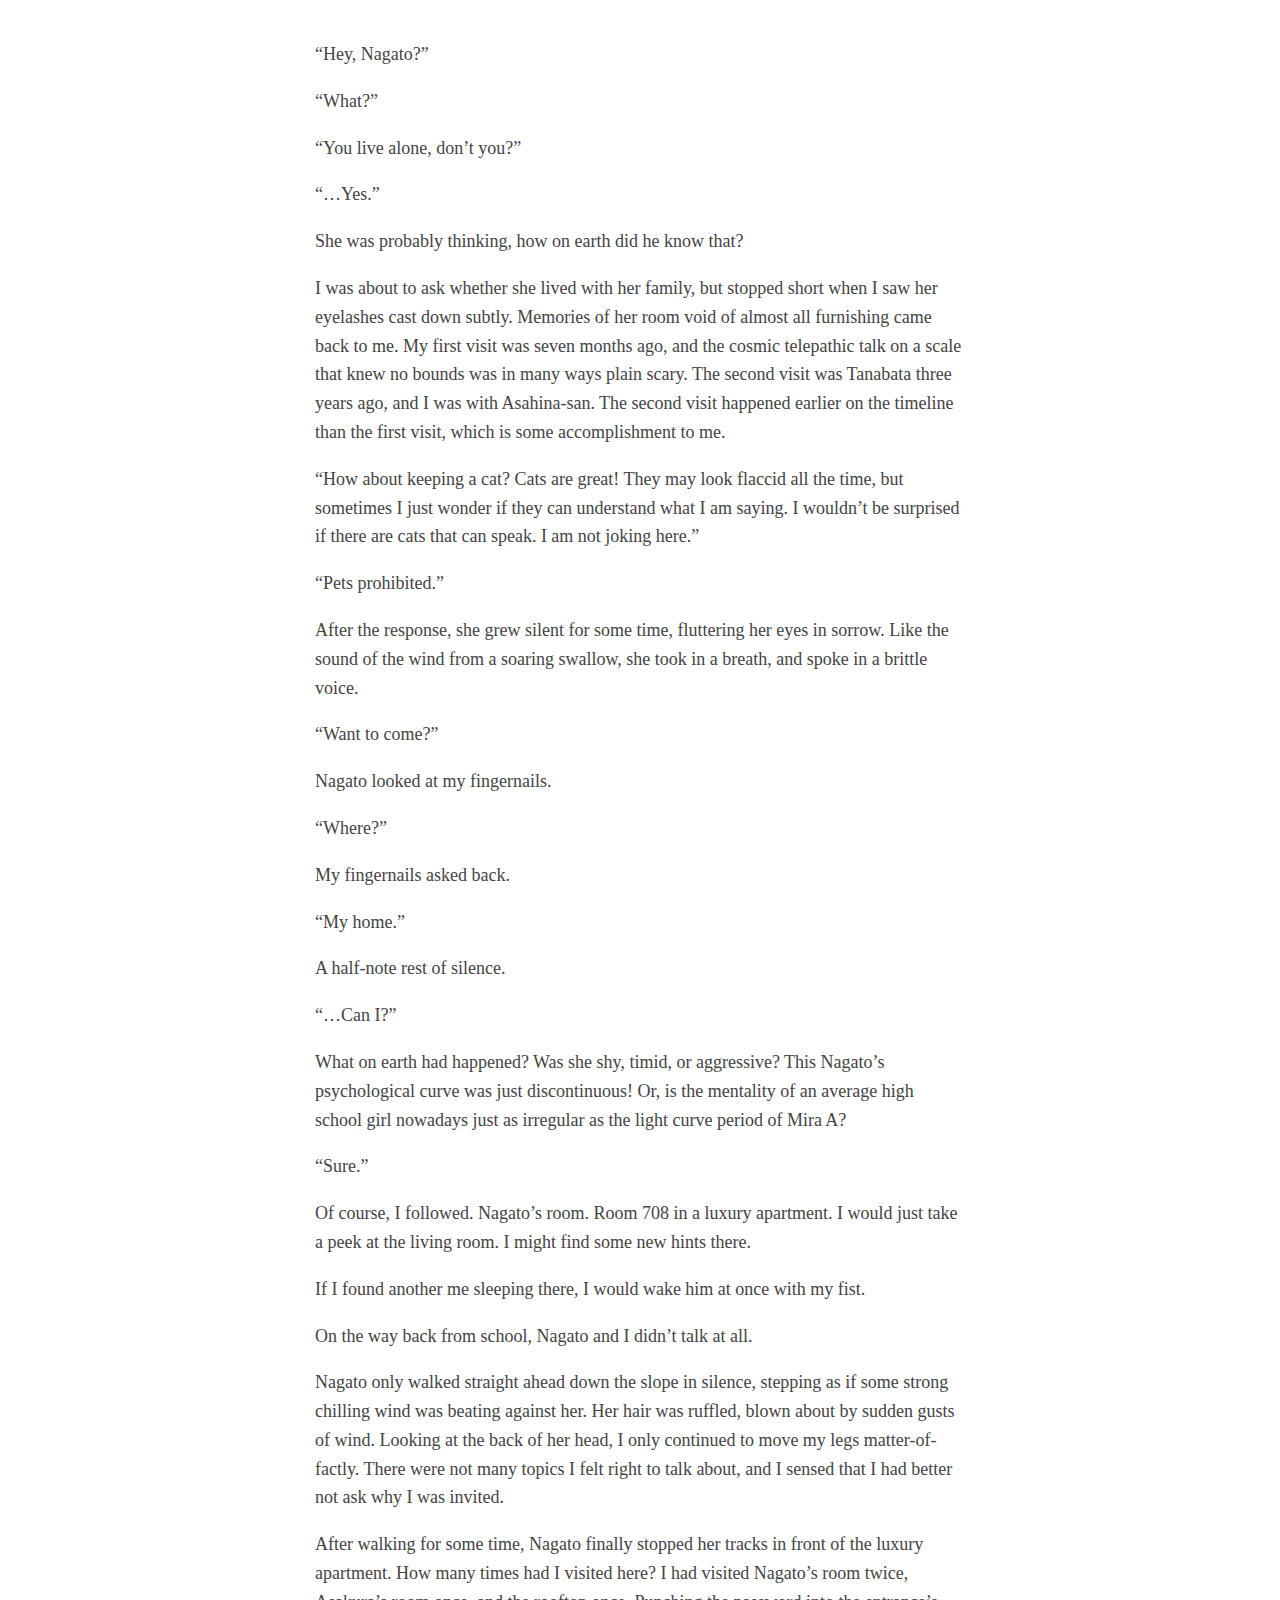
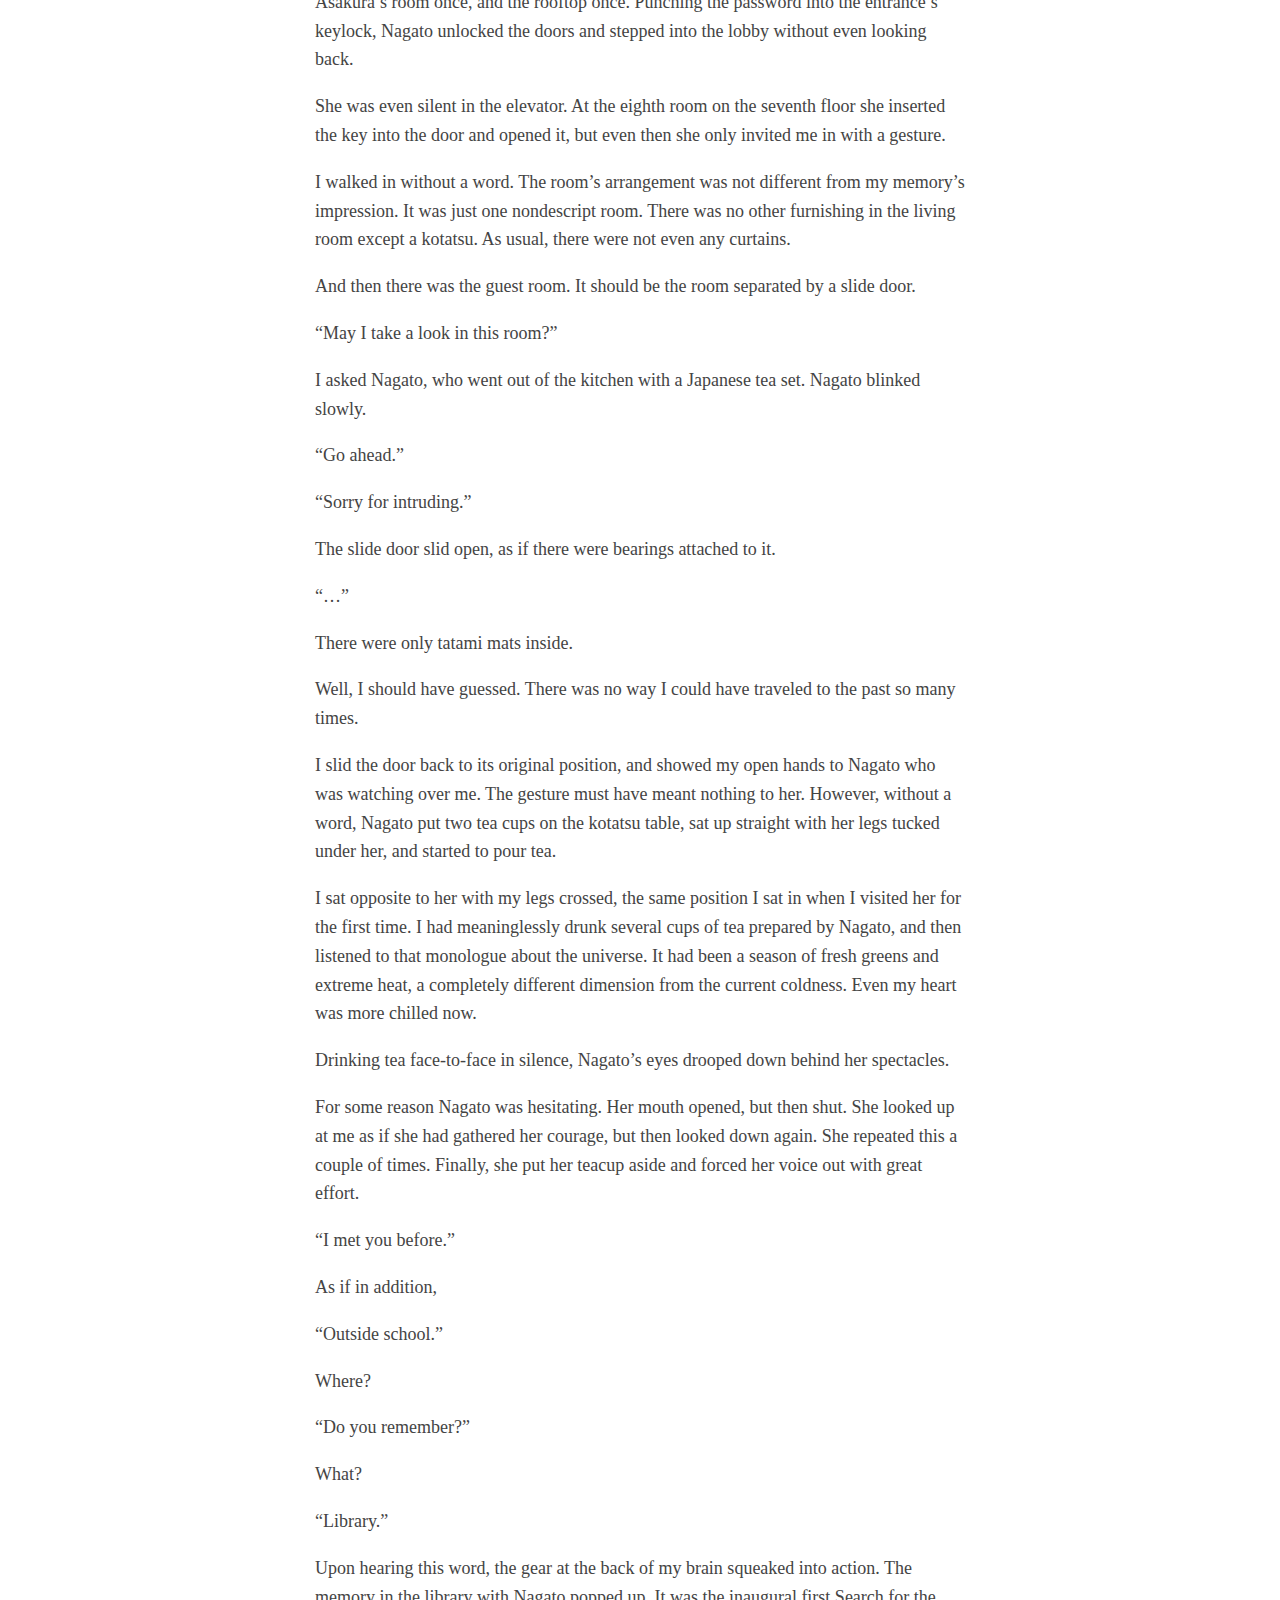
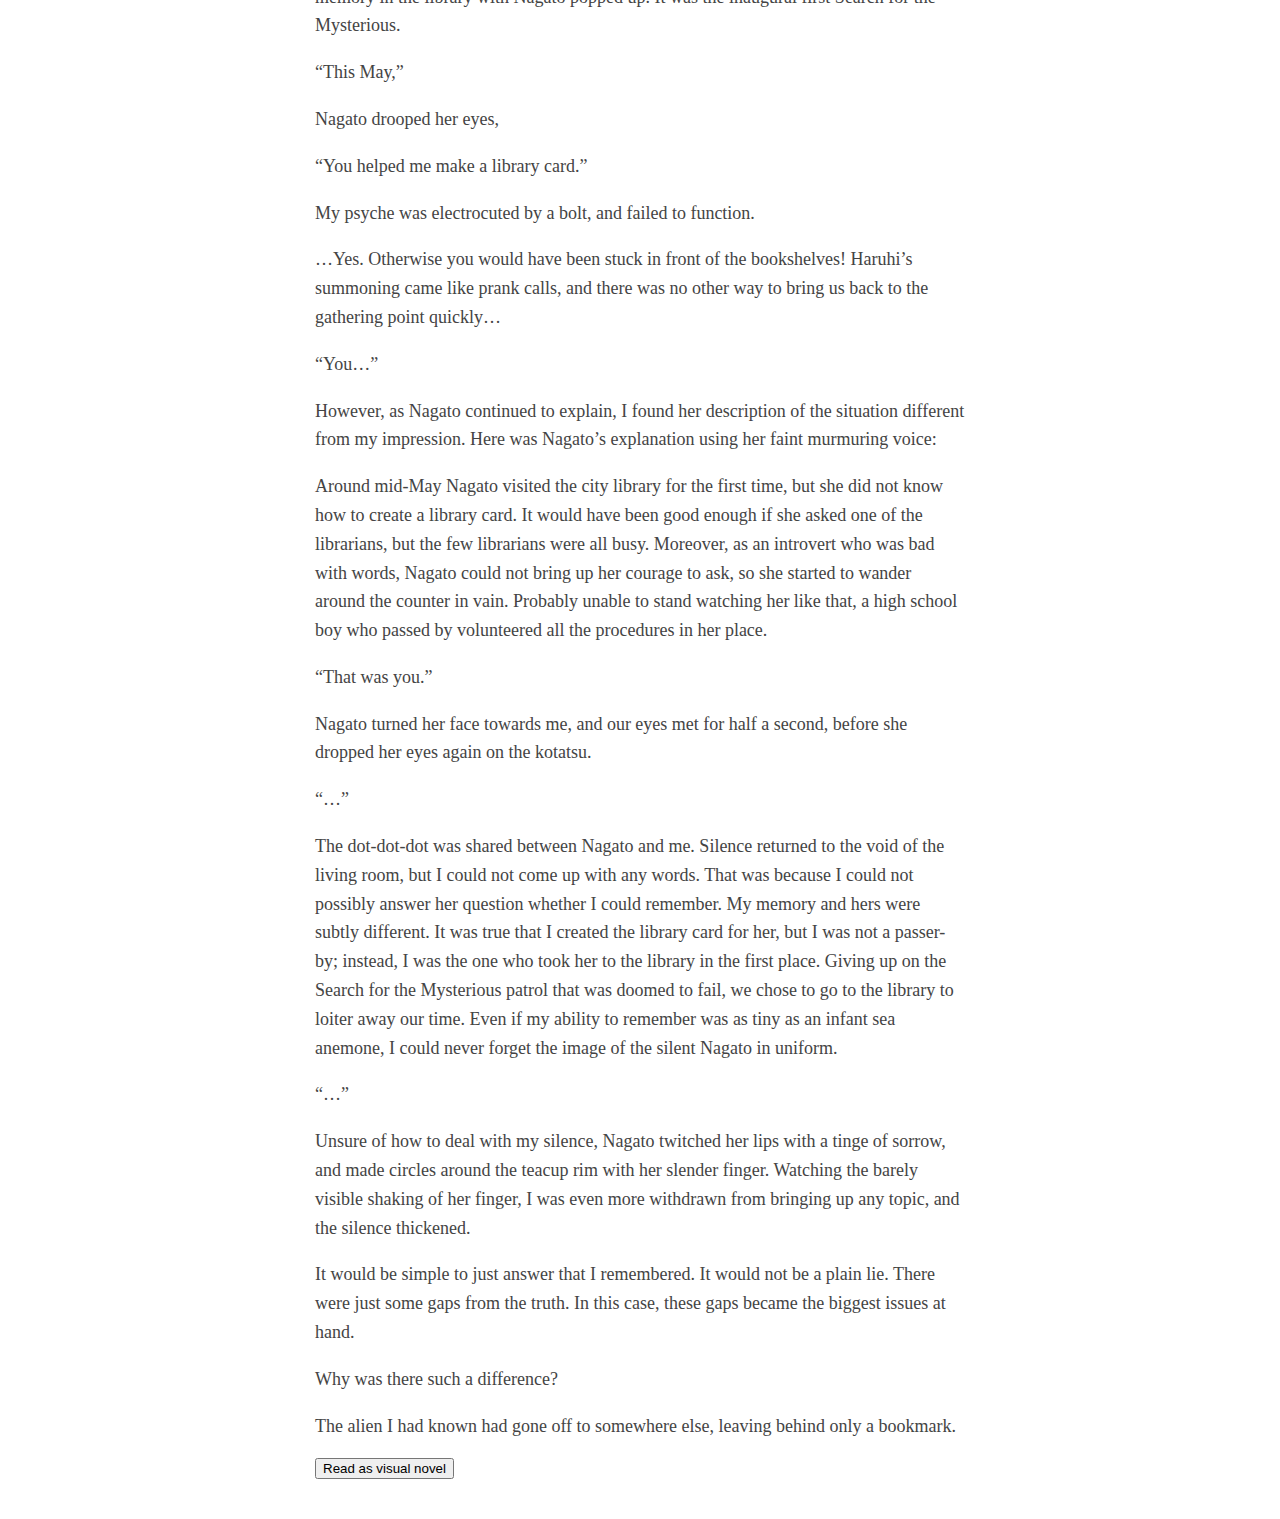
==== disappearance.html @ 63dce851 "i am not a fan of javascript and the evil things i have done here with it" ====
<!DOCTYPE html>
<html>

<head>
    <title>Nagato</title>
    <style>
        body {
            margin: 0;
            line-height: 1.6;
        }
        #p {
            display: none;
        }
        #ln {
            margin: 40px auto;
            max-width: 650px;
            line-height: 1.6;
            font-size: 18px;
            color: #444;
            padding: 0 10px
        }
        #vn {
            height: 100vh;
            width: 100vw;
            display: none;
            -webkit-touch-callout: none;
            -webkit-user-select: none;
            -khtml-user-select: none;
            -moz-user-select: none;
            -ms-user-select: none;
            user-select: none;
        }
        #s {
            opacity: 0;
            image-rendering: pixelated;
            position: fixed;
            bottom: 0;
            height: 80vh;
            right: 0;
            left: 0;
            margin: 0 auto 0 auto;
            transition: opacity 0.2s linear;
        }
        #t {
            position: fixed;
            bottom: 0;
            height: 35vh;
            min-height: 300px;
            width: 100vw;
            background: rgba(0, 0, 0, 0.65);
            color: #fff;
        }
        #tt {
            margin: 2vh auto;
            font: 3vh/1.5 sans-serif;
            max-width: 80vw;
        }
    </style>
    <meta charset="UTF-8">
    <meta name="viewport" content="width=device-width, initial-scale=1">
</head>

<body>
    <div id="ln">
        <div class="0">
            <p class="aca">“Hey, Nagato?”</p>
            <p class="aac 100">“What?”</p>
            <p class="aca">“You live alone, don’t you?”</p>
            <p class="aac">“…Yes.”</p>
            <p class="fff">She was probably thinking, how on earth did he know that?</p>
            <p class="fff">I was about to ask whether she lived with her family, but stopped short when I saw her eyelashes cast down subtly. Memories of her room void of almost all furnishing came back to me. My first visit was seven months ago, and the cosmic telepathic talk on a scale that knew no bounds was in many ways plain scary. The second visit was Tanabata three years ago, and I was with Asahina-san. The second visit happened earlier on the timeline than the first visit, which is some accomplishment to me.</p>
            <p class="aca">“How about keeping a cat? Cats are great! They may look flaccid all the time, but sometimes I just wonder if they can understand what I am saying. I wouldn’t be surprised if there are cats that can speak. I am not joking here.”</p>
            <p class="aac">“Pets prohibited.”</p>
            <p class="fff">After the response, she grew silent for some time, fluttering her eyes in sorrow. Like the sound of the wind from a soaring swallow, she took in a breath, and spoke in a brittle voice.</p>
            <p class="aac">“Want to come?”</p>
            <p class="fff">Nagato looked at my fingernails.</p>
            <p class="aca">“Where?”</p>
            <p class="fff">My fingernails asked back.</p>
            <p class="aac">“My home.”</p>
            <p class="fff">A half-note rest of silence.</p>
            <p class="aca">“…Can I?”</p>
            <p class="fff">What on earth had happened? Was she shy, timid, or aggressive? This Nagato’s psychological curve was just discontinuous! Or, is the mentality of an average high school girl nowadays just as irregular as the light curve period of Mira A?</p>
            <p class="aac">“Sure.”</p>
            <p class="fff 0">Of course, I followed. Nagato’s room. Room 708 in a luxury apartment. I would just take a peek at the living room. I might find some new hints there.</p>
            <p class="fff">If I found another me sleeping there, I would wake him at once with my fist.</p>
            <p class="fff">On the way back from school, Nagato and I didn’t talk at all.</p>
            <p class="fff">Nagato only walked straight ahead down the slope in silence, stepping as if some strong chilling wind was beating against her. Her hair was ruffled, blown about by sudden gusts of wind. Looking at the back of her head, I only continued to move my legs matter-of-factly. There were not many topics I felt right to talk about, and I sensed that I had better not ask why I was invited.</p>
            <p class="fff">After walking for some time, Nagato finally stopped her tracks in front of the luxury apartment. How many times had I visited here? I had visited Nagato’s room twice, Asakura’s room once, and the rooftop once. Punching the password into the entrance’s keylock, Nagato unlocked the doors and stepped into the lobby without even looking back.</p>

            <p class="fff">She was even silent in the elevator. At the eighth room on the seventh floor she inserted the key into the door and opened it, but even then she only invited me in with a gesture.</p>
        </div>

        <div class="3">
            <p class="fff">I walked in without a word. The room’s arrangement was not different from my memory’s impression. It was just one nondescript room. There was no other furnishing in the living room except a kotatsu. As usual, there were not even any curtains.</p>
            <p class="fff">And then there was the guest room. It should be the room separated by a slide door.</p>
            <p class="aca 100">“May I take a look in this room?”</p>
            <p class="fff">I asked Nagato, who went out of the kitchen with a Japanese tea set. Nagato blinked slowly.</p>
            <p class="aac">“Go ahead.”</p>
        </div>

        <div class="1">
            <p class="aca 0">“Sorry for intruding.”</p>
            <p class="fff">The slide door slid open, as if there were bearings attached to it.</p>
            <p class="aca">“…”</p>
            <p class="fff">There were only tatami mats inside.</p>
            <p class="fff">Well, I should have guessed. There was no way I could have traveled to the past so many times.</p>
            <p class="fff 100">I slid the door back to its original position, and showed my open hands to Nagato who was watching over me. The gesture must have meant nothing to her. However, without a word, Nagato put two tea cups on the kotatsu table, sat up straight with her legs tucked under her, and started to pour tea.</p>
        </div>

        <div class="3">
            <p class="fff">I sat opposite to her with my legs crossed, the same position I sat in when I visited her for the first time. I had meaninglessly drunk several cups of tea prepared by Nagato, and then listened to that monologue about the universe. It had been a season of fresh greens and extreme heat, a completely different dimension from the current coldness. Even my heart was more chilled now.</p>
            <p class="fff">Drinking tea face-to-face in silence, Nagato’s eyes drooped down behind her spectacles.</p>
            <p class="fff">For some reason Nagato was hesitating. Her mouth opened, but then shut. She looked up at me as if she had gathered her courage, but then looked down again. She repeated this a couple of times. Finally, she put her teacup aside and forced her voice out with great effort.</p>
            <p class="aac">“I met you before.”</p>
            <p class="fff">As if in addition,</p>
            <p class="aac">“Outside school.”</p>
            <p class="fff">Where?</p>
            <p class="aac">“Do you remember?”</p>
            <p class="fff">What?</p>
            <p class="aac">“Library.”</p>
        </div>

        <div class="2">
            <p class="fff 0">Upon hearing this word, the gear at the back of my brain squeaked into action. The memory in the library with Nagato popped up. It was the inaugural first Search for the Mysterious.</p>
            <p class="aac">“This May,”</p>
            <p class="fff">Nagato drooped her eyes,</p>
            <p class="aac">“You helped me make a library card.”</p>
            <p class="fff">My psyche was electrocuted by a bolt, and failed to function.</p>
            <p class="fff">…Yes. Otherwise you would have been stuck in front of the bookshelves! Haruhi’s summoning came like prank calls, and there was no other way to bring us back to the gathering point quickly…</p>
            <p class="aac">“You…”</p>
            <p class="fff">However, as Nagato continued to explain, I found her description of the situation different from my impression. Here was Nagato’s explanation using her faint murmuring voice:</p>
            <p class="fff">Around mid-May Nagato visited the city library for the first time, but she did not know how to create a library card. It would have been good enough if she asked one of the librarians, but the few librarians were all busy. Moreover, as an introvert who was bad with words, Nagato could not bring up her courage to ask, so she started to wander around the counter in vain. Probably unable to stand watching her like that, a high school boy who passed by volunteered all the procedures in her place.</p>
            <p class="aac 100">“That was you.”</p>
        </div>
        <div class="3">
            <p class="fff">Nagato turned her face towards me, and our eyes met for half a second, before she dropped her eyes again on the kotatsu.</p>
            <p class="aac">“…”</p>
            <p class="fff">The dot-dot-dot was shared between Nagato and me. Silence returned to the void of the living room, but I could not come up with any words. That was because I could not possibly answer her question whether I could remember. My memory and hers were subtly different. It was true that I created the library card for her, but I was not a passer-by; instead, I was the one who took her to the library in the first place. Giving up on the Search for the Mysterious patrol that was doomed to fail, we chose to go to the library to loiter away our time. Even if my ability to remember was as tiny as an infant sea anemone, I could never forget the image of the silent Nagato in uniform.</p>
            <p class="aca">“…”</p>
            <p class="fff">Unsure of how to deal with my silence, Nagato twitched her lips with a tinge of sorrow, and made circles around the teacup rim with her slender finger. Watching the barely visible shaking of her finger, I was even more withdrawn from bringing up any topic, and the silence thickened.</p>
            <p class="fff">It would be simple to just answer that I remembered. It would not be a plain lie. There were just some gaps from the truth. In this case, these gaps became the biggest issues at hand.</p>
            <p class="fff">Why was there such a difference?</p>
            <p class="fff">The alien I had known had gone off to somewhere else, leaving behind only a bookmark.</p>
        </div>
        <button type="button" id="p" onclick="start()">Read as visual novel</button>
    </div>


    <div id="vn" onclick="pl(0,40)">

        <img id="s">
        <div id="t">
            <div id="tt"></div>
        </div>
    </div>
    <script>
        function g(a) {
            return document.getElementById(a)
        };
        b = document.createElement("canvas");
        b.width = 50;
        b.height = 32;
        var img = new Image();
        img.onload = function() {
            bg(0)
        };

        g("p").style.display = "block";

        function start() {
            g("s").src = "s.png";
            img.src = "b.jpg";
            g("ln").style.display = "none";
            g("vn").style.display = "block";
        }

        function bg(n) {
            b.getContext("2d").drawImage(img, -50 * n, 0);

            g("vn").style.background = "url('" + b.toDataURL() + "') center/cover";
        }


        var a = document.getElementsByTagName("p"),
            l = a.length,
            i = 0;

        function pl(c, s) {
            g("tt").style.color = "#" + a[i].classList[0];
            g("vn").onclick = function() {
                clearInterval(w), pl(c, 1)
            };
            var w = setInterval(function() {
                g("tt").innerHTML += a[i].innerHTML.charAt(c);
                c++;
                if (g("tt").innerHTML.length > 270 && a[i].innerHTML.charAt(c) == ' ') {
                    g("tt").innerHTML += "..."
                    clearInterval(w);
                    g("vn").onclick = function() {
                        g("tt").innerHTML = "...";
                        pl(c + 1, 40)
                    };
                }
                if (c > a[i].innerHTML.length) {
                    clearInterval(w);
                    i++;
                    g("vn").onclick = function() {
                        if (a[i].parentNode.className != a[i - 1].parentNode.className) {
                            bg(a[i].parentNode.className)
                        }
                        if (a[i].classList[1]) {
                            g("s").style.opacity = a[i].classList[1]
                        };
                        g("tt").innerHTML = "";
                        pl(0, 40)
                    };
                }
            }, s);

        }
    </script>
</body>

</html>
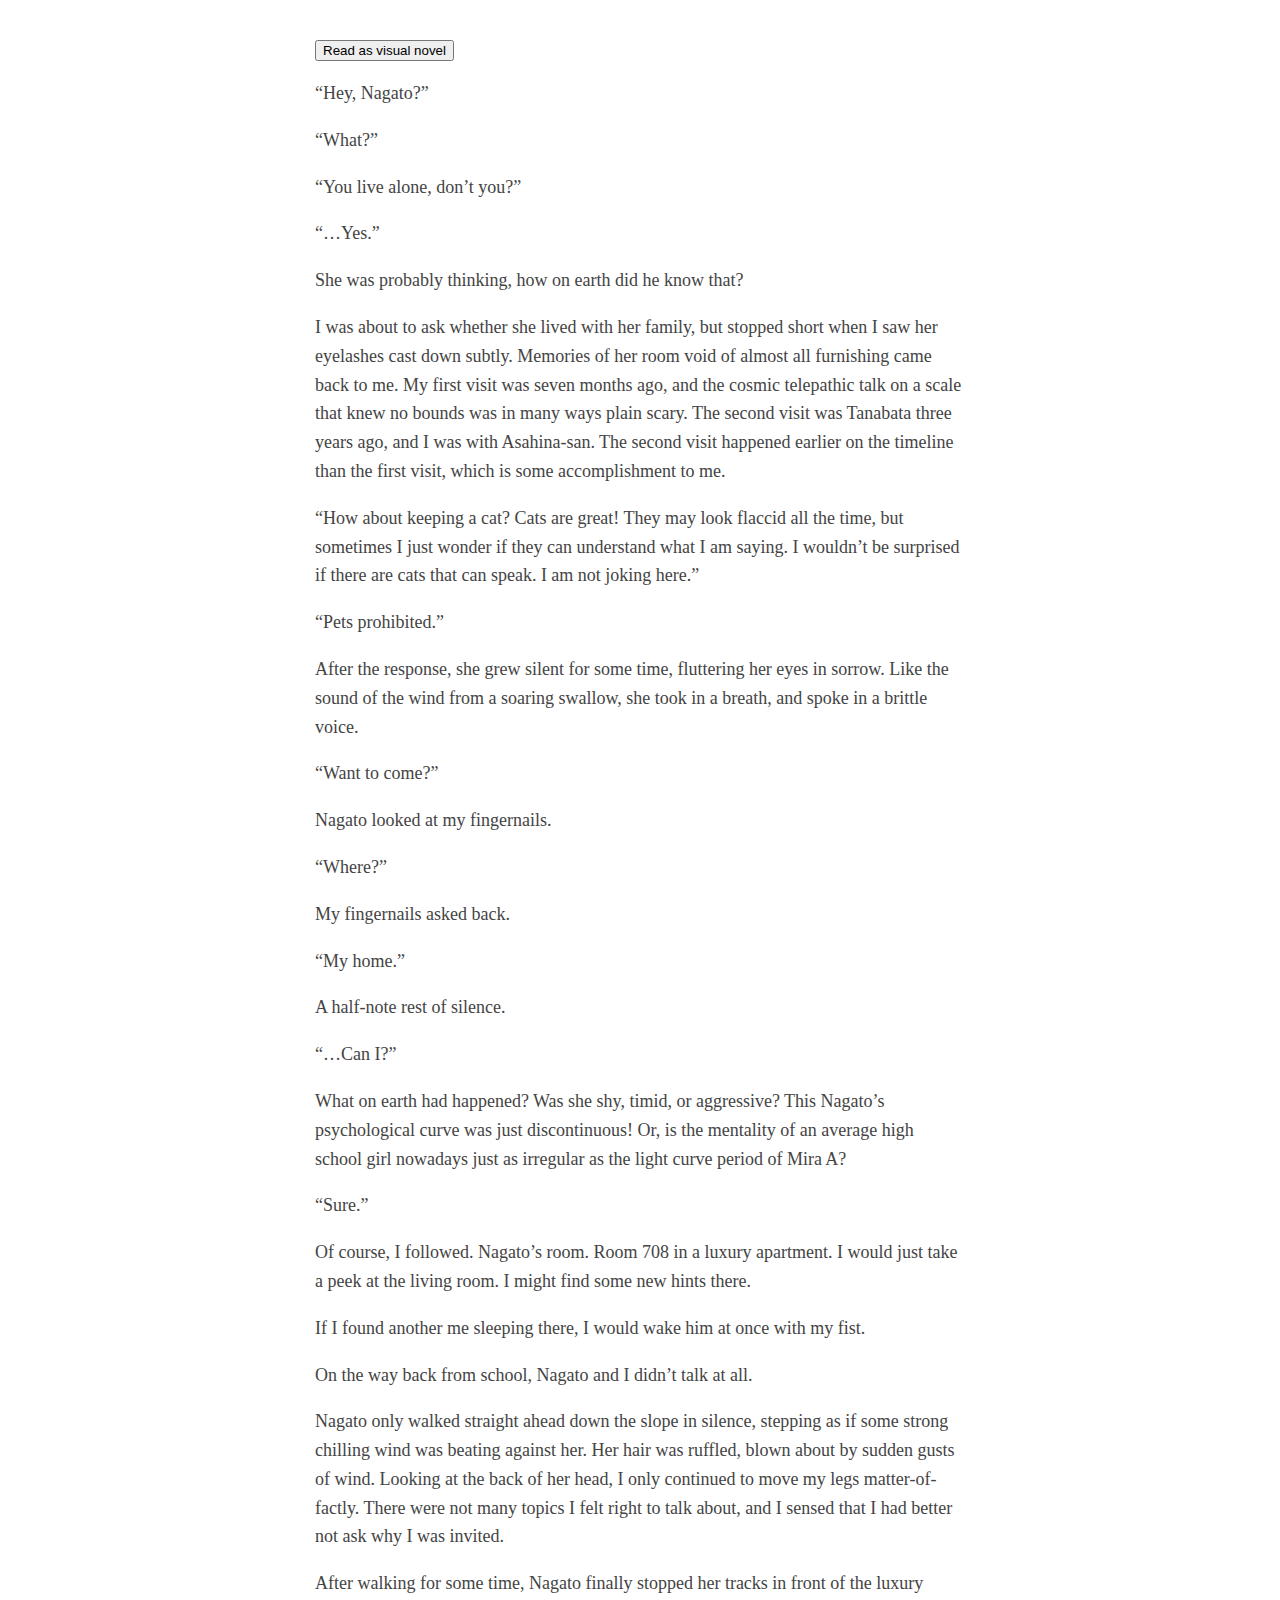
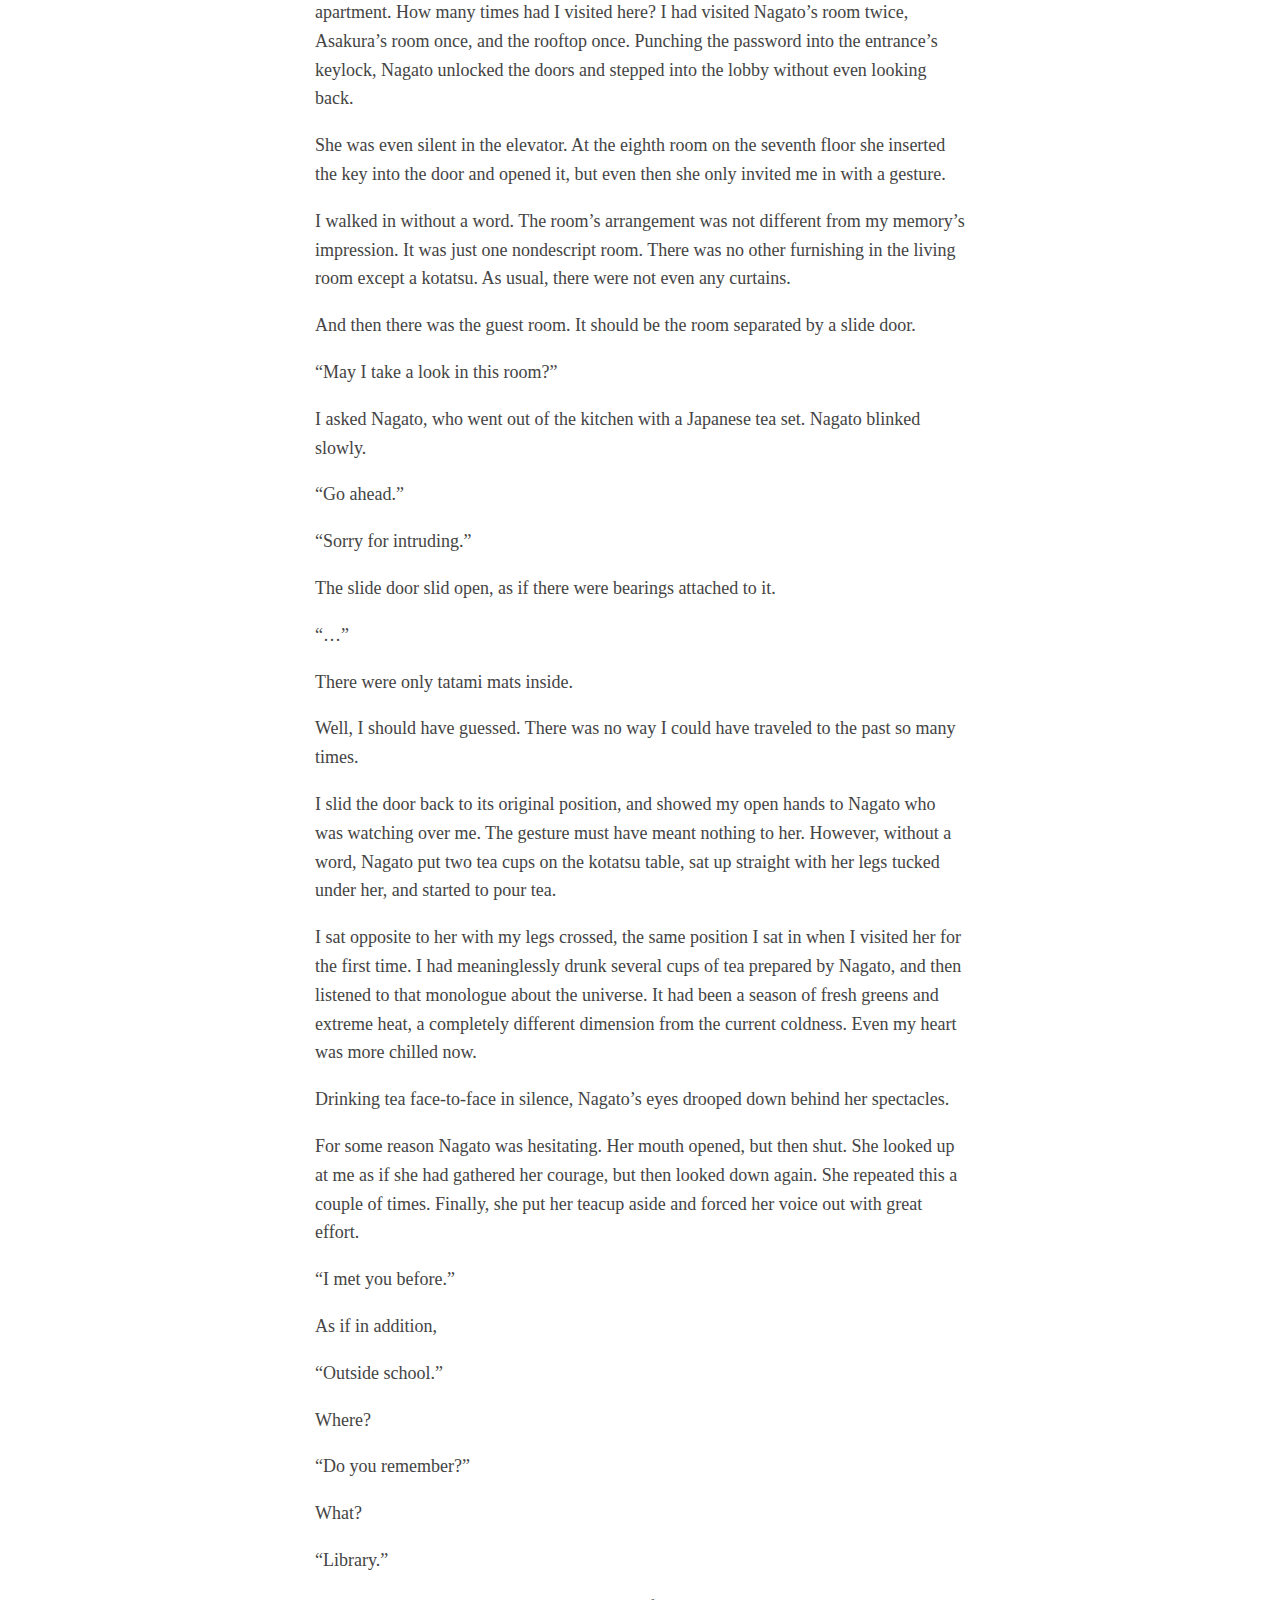
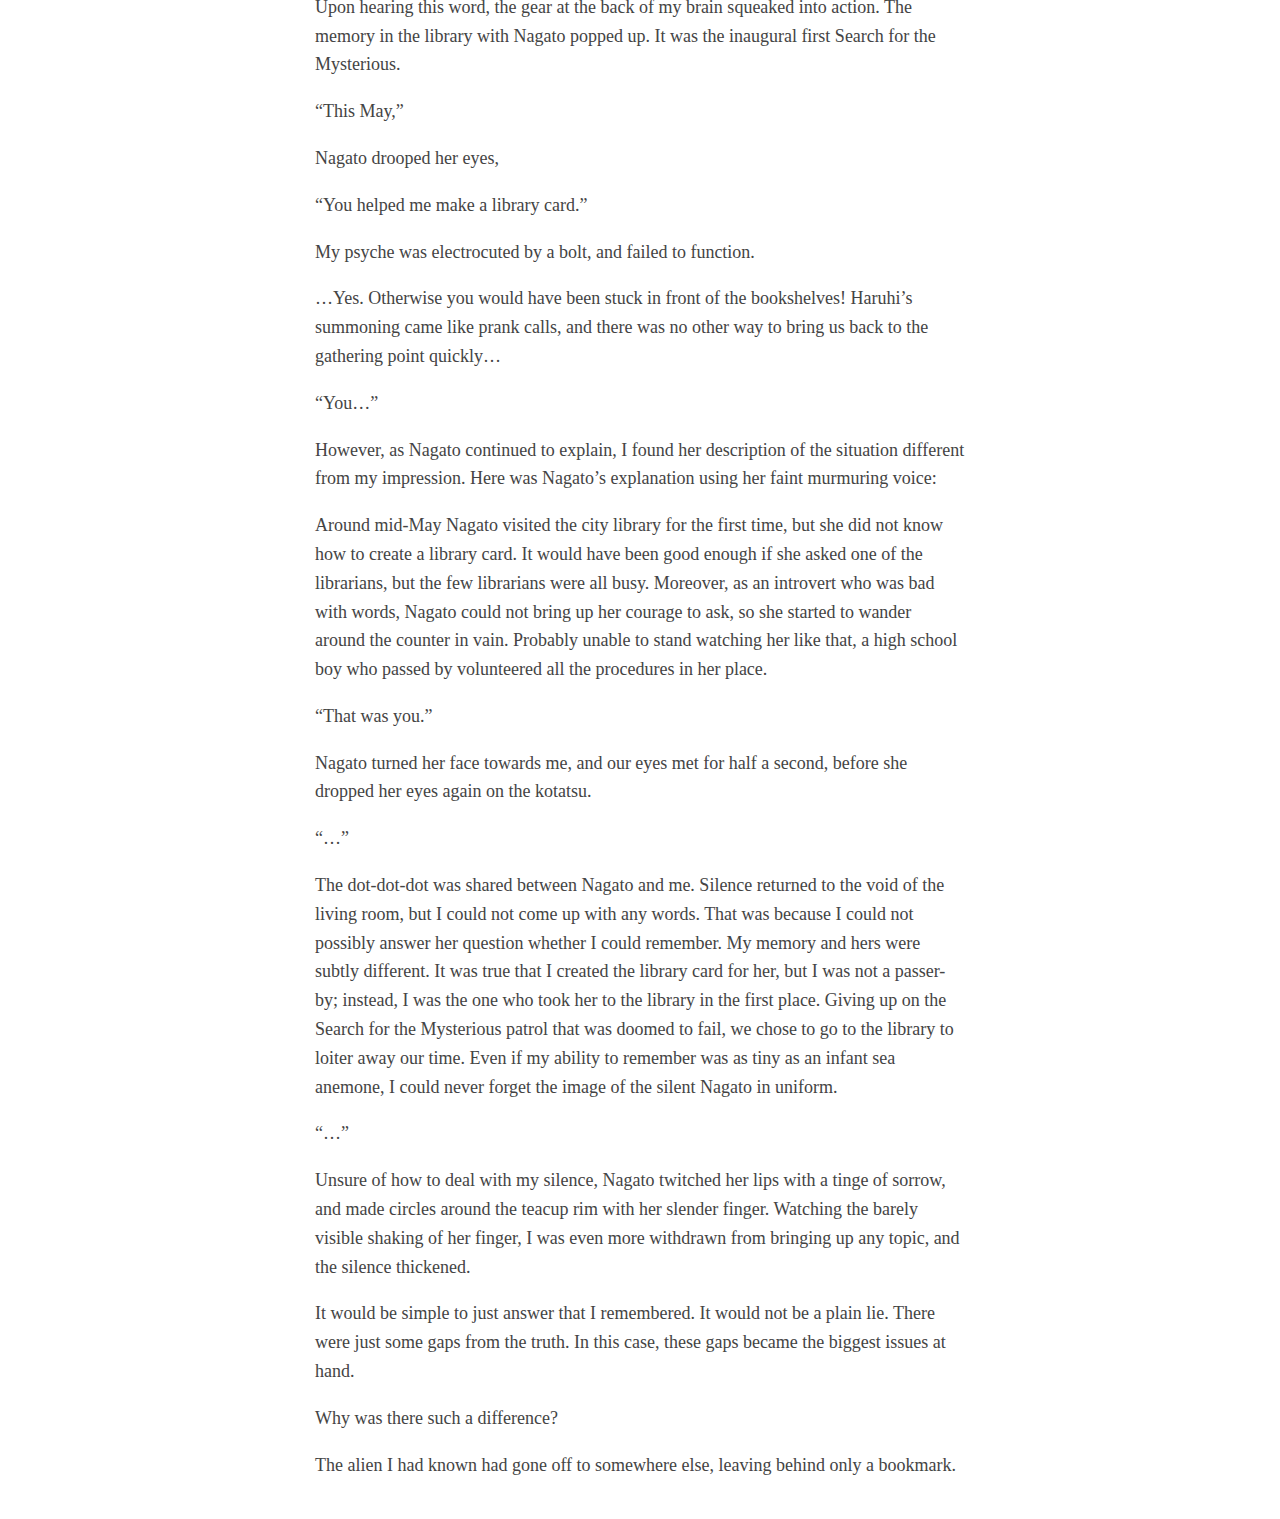
==== commit 6773ab44: "improved mobile support" ====
--- a/disappearance.html
+++ b/disappearance.html
@@ -45,15 +45,26 @@
             position: fixed;
             bottom: 0;
             height: 35vh;
-            min-height: 300px;
+            min-height: 320px;
+            min-width: 600px;
             width: 100vw;
             background: rgba(0, 0, 0, 0.65);
             color: #fff;
         }
         #tt {
             margin: 2vh auto;
-            font: 3vh/1.5 sans-serif;
+            font: 30px/1.5 sans-serif;
             max-width: 80vw;
+        }
+        @media (max-width: 600px), (max-height: 320px) {
+            #t {
+                height: 50vh;
+                min-width: 0px;
+                min-height: 160px;
+            }
+            #tt {
+                font-size: 16px;
+            }
         }
     </style>
     <meta charset="UTF-8">
@@ -62,6 +73,7 @@
 
 <body>
     <div id="ln">
+        <button type="button" id="p" onclick="start()">Read as visual novel</button>
         <div class="0">
             <p class="aca">“Hey, Nagato?”</p>
             <p class="aac 100">“What?”</p>
@@ -142,7 +154,6 @@
             <p class="fff">Why was there such a difference?</p>
             <p class="fff">The alien I had known had gone off to somewhere else, leaving behind only a bookmark.</p>
         </div>
-        <button type="button" id="p" onclick="start()">Read as visual novel</button>
     </div>
 
 
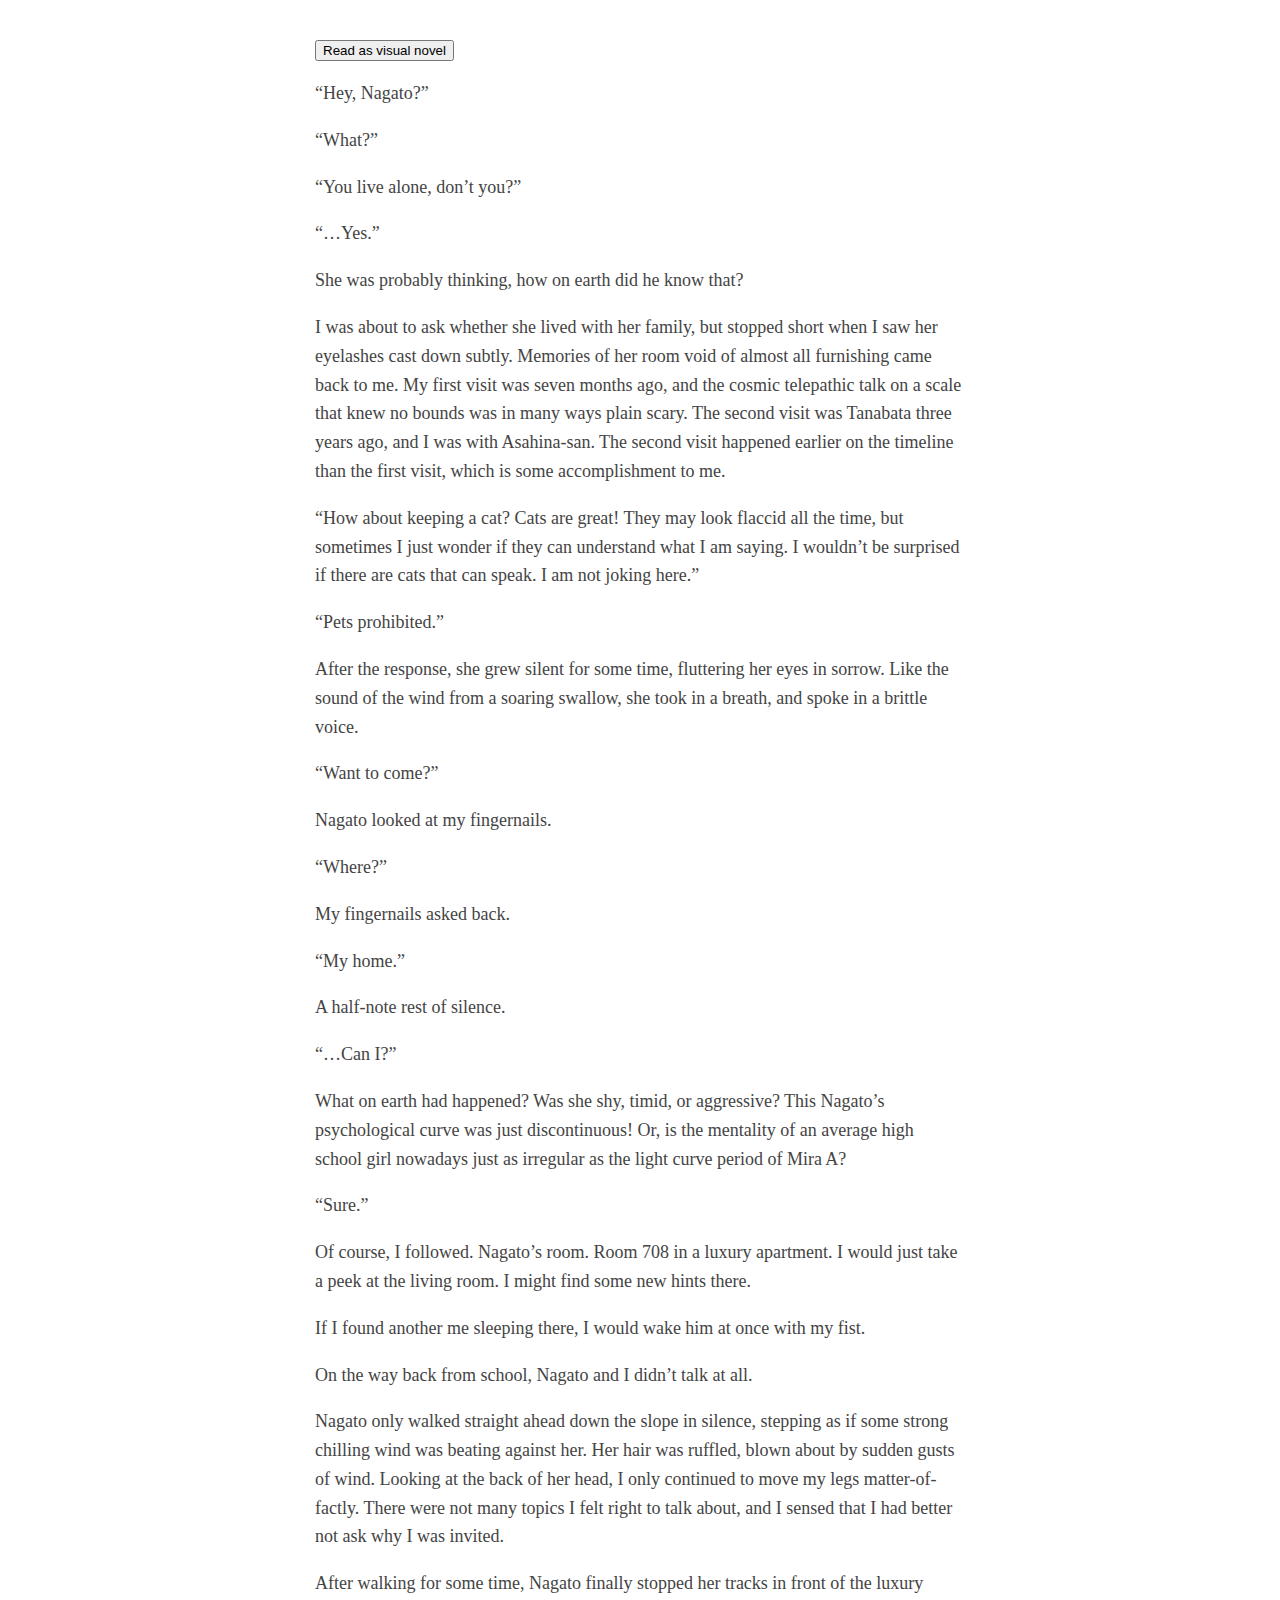
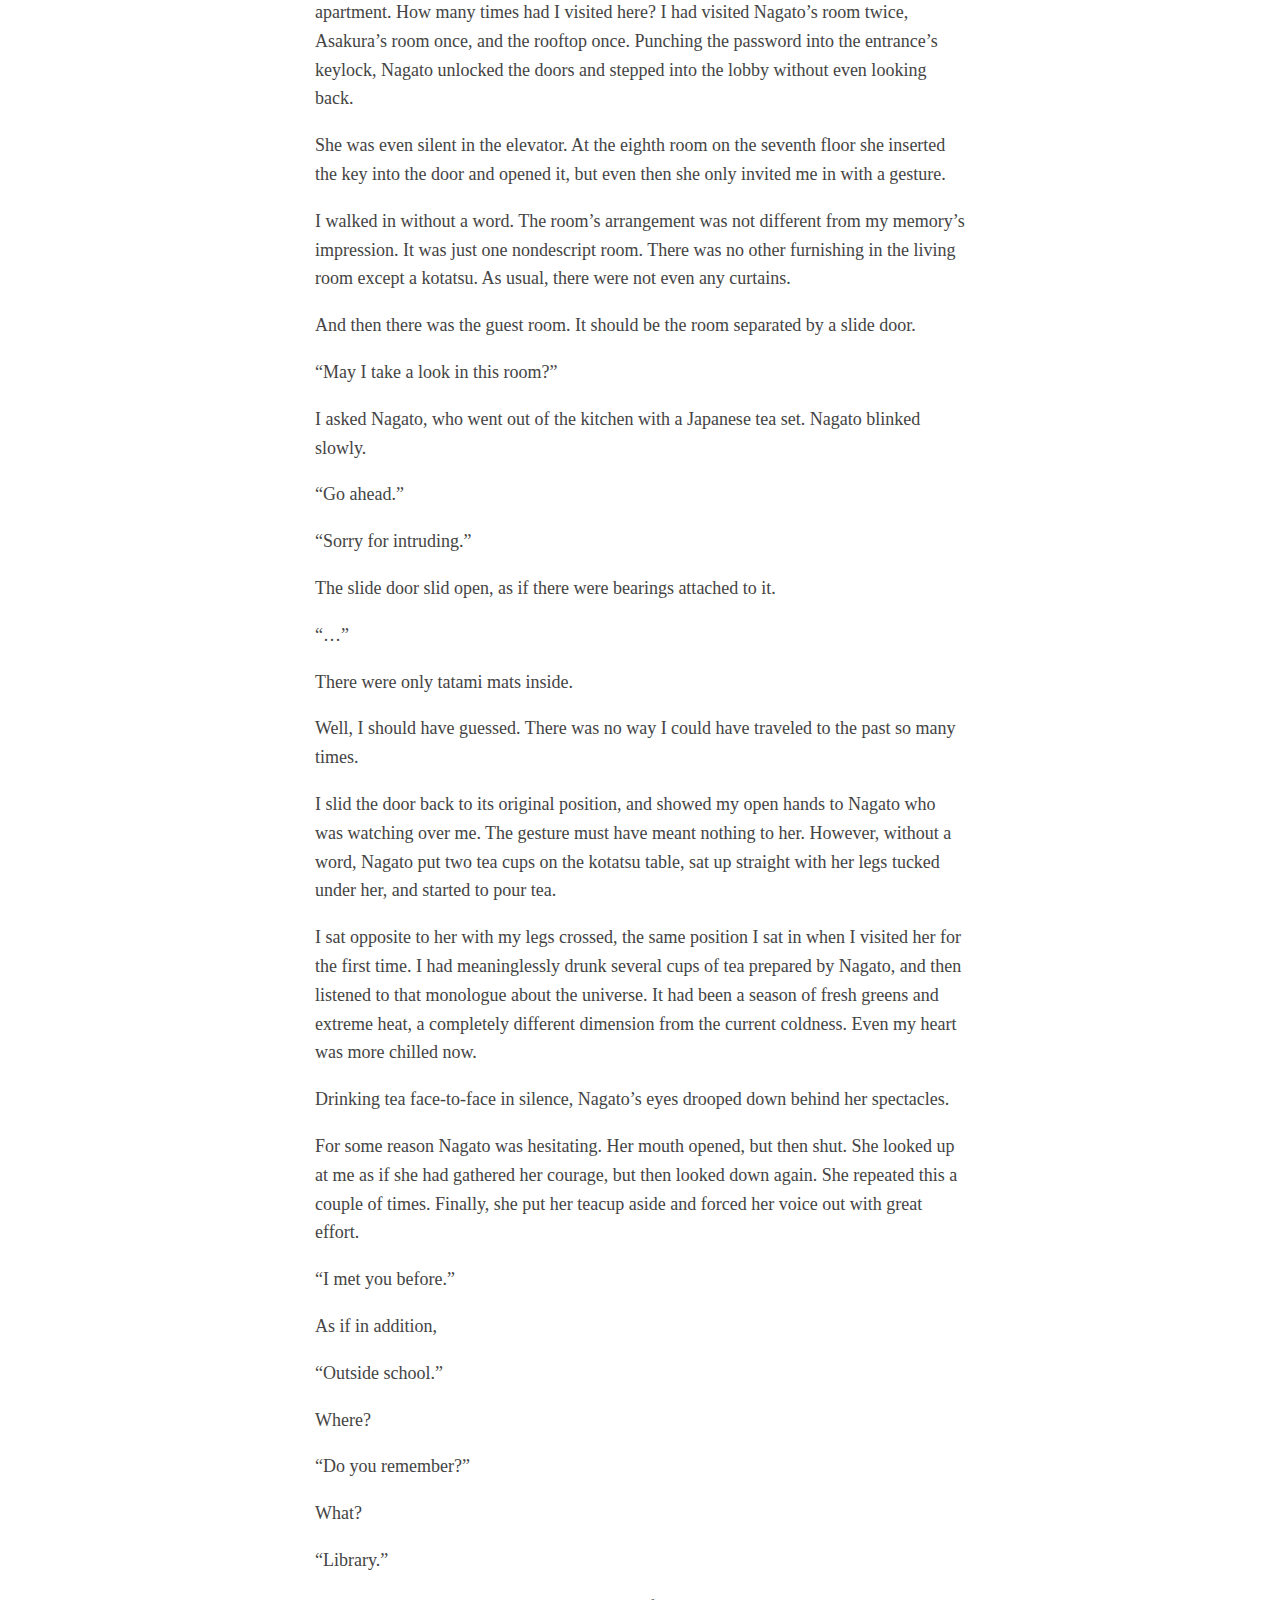
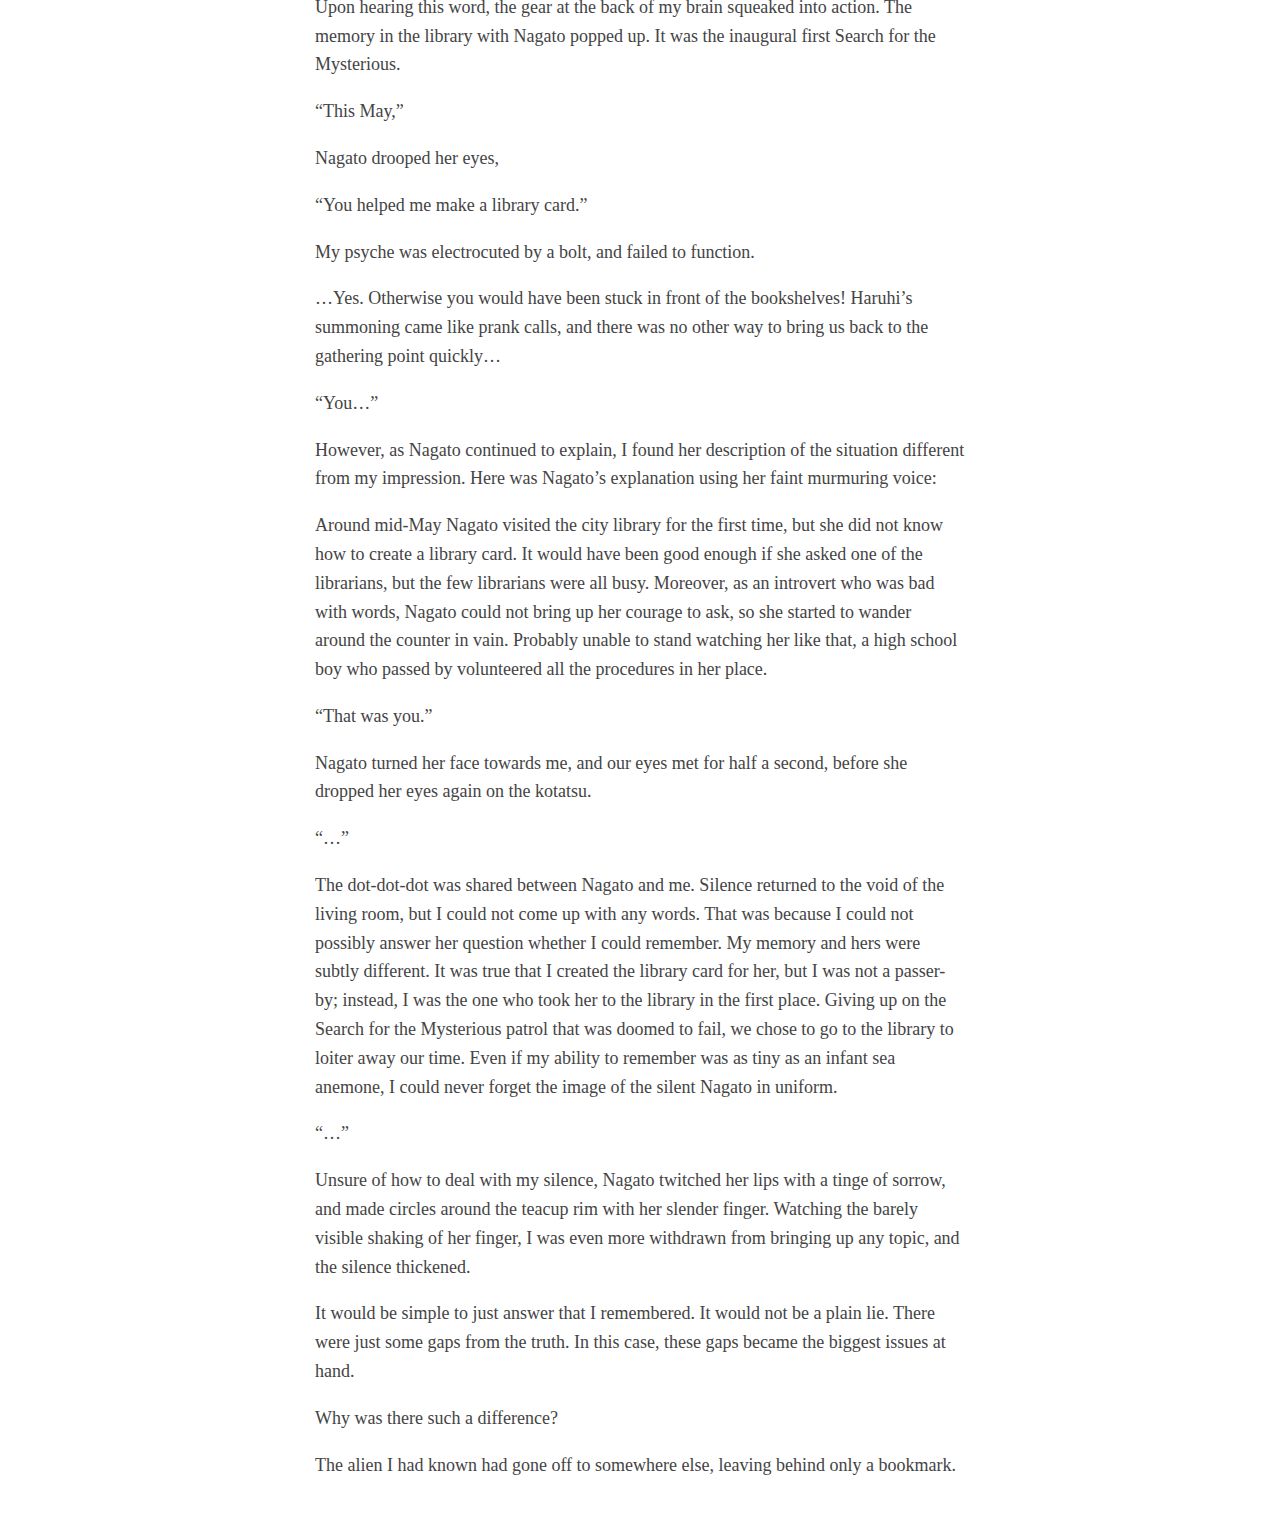
==== commit ea5d7cdc: "I can fit in one more CSS tag after all" ====
--- a/disappearance.html
+++ b/disappearance.html
@@ -6,24 +6,22 @@
     <style>
         body {
             margin: 0;
-            line-height: 1.6;
         }
         #p {
             display: none;
         }
         #ln {
-            margin: 40px auto;
+            margin: 30px auto;
             max-width: 650px;
             line-height: 1.6;
             font-size: 18px;
             color: #444;
-            padding: 0 10px
+            padding: 10px;
         }
         #vn {
+            width: 100vw;
             height: 100vh;
-            width: 100vw;
             display: none;
-            -webkit-touch-callout: none;
             -webkit-user-select: none;
             -khtml-user-select: none;
             -moz-user-select: none;
@@ -31,6 +29,7 @@
             user-select: none;
         }
         #s {
+            margin: 0 auto 0 auto;
             opacity: 0;
             image-rendering: pixelated;
             position: fixed;
@@ -38,16 +37,15 @@
             height: 80vh;
             right: 0;
             left: 0;
-            margin: 0 auto 0 auto;
             transition: opacity 0.2s linear;
         }
         #t {
+            width: 100vw;
+            height: 35vh;
             position: fixed;
             bottom: 0;
-            height: 35vh;
             min-height: 320px;
             min-width: 600px;
-            width: 100vw;
             background: rgba(0, 0, 0, 0.65);
             color: #fff;
         }
@@ -56,10 +54,18 @@
             font: 30px/1.5 sans-serif;
             max-width: 80vw;
         }
-        @media (max-width: 600px), (max-height: 320px) {
+        @media (max-width: 750px), (max-height: 320px) {
             #t {
-                height: 50vh;
+                height: 30vh;
                 min-width: 0px;
+                min-height: 240px;
+            }
+            #tt {
+                font-size: 16px;
+            }
+        }
+        @media (min-width: 480px) and (max-height: 480px) {
+            #t {
                 min-height: 160px;
             }
             #tt {
@@ -73,7 +79,7 @@
 
 <body>
     <div id="ln">
-        <button type="button" id="p" onclick="start()">Read as visual novel</button>
+        <button type="button" id="p" onclick="q()">Read as visual novel</button>
         <div class="0">
             <p class="aca">“Hey, Nagato?”</p>
             <p class="aac 100">“What?”</p>
@@ -157,11 +163,10 @@
     </div>
 
 
-    <div id="vn" onclick="pl(0,40)">
-
+    <div id="vn" onclick="g('tt').innerHTML = ''; pl(0,40)">
         <img id="s">
         <div id="t">
-            <div id="tt"></div>
+            <div id="tt">Tap anywhere to continue...</div>
         </div>
     </div>
     <script>
@@ -178,7 +183,7 @@
 
         g("p").style.display = "block";
 
-        function start() {
+        function q() {
             g("s").src = "s.png";
             img.src = "b.jpg";
             g("ln").style.display = "none";
